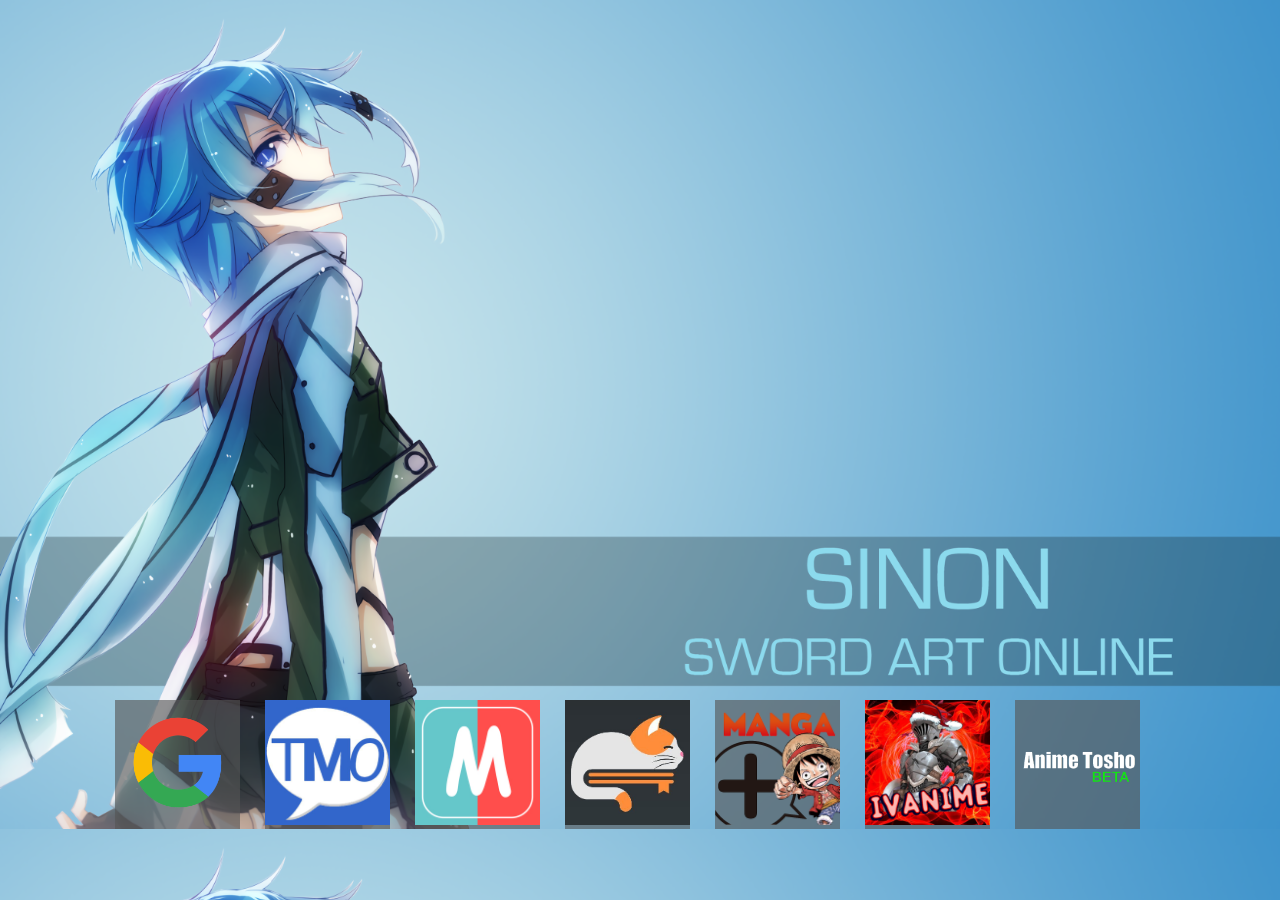
==== index.html @ f8b9cd94 "updated README" ====
<!DOCTYPE html>
<html>
<head>
  <title>MIE DA YO</title>
  <meta charset="UTF-8">
  <meta name="description" content="Konichiwa">
  <meta name="keywords" content="HTML, CSS, JavaScript">
  <link rel="icon" href="images/mie-dayo.ico">
  <link rel="stylesheet" href="css/nomalize.css">
  <link rel="stylesheet" href="css/estilos.css">
  <script src="codigo.js"></script> 
</head>
<body id="fondo">
  <div id="containerLogos">
    <a href="https://www.google.com.ar/"><img src="images/google.png"></a>
    <a href="https://lectortmo.com/"><img src="images/tmo.jpg"></a>
    <a href="https://natomanga.com/"><img src="images/mangaNato.jpg"></a>
    <a href="https://mangadex.org/"><img src="images/mangaDex.jpg"></a>
    <a href="https://mangaplus.shueisha.co.jp/updates"><img src="images/manga+.png"></a>
    <a href="https://www.ivanime.com/"><img src="images/ivanime.png"></a>
    <a href="https://animetosho.org/"><img src="images/animeTosho.png"></a>
  </div>
  <script>
    document.getElementById("fondo").style.backgroundImage = get_random_image();
  </script>
</body>
</html>
---- css/nomalize.css ----
/*! normalize.css v8.0.1 | MIT License | github.com/necolas/normalize.css */

/* Document
   ========================================================================== */

/**
 * 1. Correct the line height in all browsers.
 * 2. Prevent adjustments of font size after orientation changes in iOS.
 */

html {
  line-height: 1.15; /* 1 */
  -webkit-text-size-adjust: 100%; /* 2 */
}

/* Sections
   ========================================================================== */

/**
 * Remove the margin in all browsers.
 */

body {
  margin: 0;
}

/**
 * Render the `main` element consistently in IE.
 */

main {
  display: block;
}

/**
 * Correct the font size and margin on `h1` elements within `section` and
 * `article` contexts in Chrome, Firefox, and Safari.
 */

h1 {
  font-size: 2em;
  margin: 0.67em 0;
}

/* Grouping content
   ========================================================================== */

/**
 * 1. Add the correct box sizing in Firefox.
 * 2. Show the overflow in Edge and IE.
 */

hr {
  box-sizing: content-box; /* 1 */
  height: 0; /* 1 */
  overflow: visible; /* 2 */
}

/**
 * 1. Correct the inheritance and scaling of font size in all browsers.
 * 2. Correct the odd `em` font sizing in all browsers.
 */

pre {
  font-family: monospace, monospace; /* 1 */
  font-size: 1em; /* 2 */
}

/* Text-level semantics
   ========================================================================== */

/**
 * Remove the gray background on active links in IE 10.
 */

a {
  background-color: transparent;
}

/**
 * 1. Remove the bottom border in Chrome 57-
 * 2. Add the correct text decoration in Chrome, Edge, IE, Opera, and Safari.
 */

abbr[title] {
  border-bottom: none; /* 1 */
  text-decoration: underline; /* 2 */
  text-decoration: underline dotted; /* 2 */
}

/**
 * Add the correct font weight in Chrome, Edge, and Safari.
 */

b,
strong {
  font-weight: bolder;
}

/**
 * 1. Correct the inheritance and scaling of font size in all browsers.
 * 2. Correct the odd `em` font sizing in all browsers.
 */

code,
kbd,
samp {
  font-family: monospace, monospace; /* 1 */
  font-size: 1em; /* 2 */
}

/**
 * Add the correct font size in all browsers.
 */

small {
  font-size: 80%;
}

/**
 * Prevent `sub` and `sup` elements from affecting the line height in
 * all browsers.
 */

sub,
sup {
  font-size: 75%;
  line-height: 0;
  position: relative;
  vertical-align: baseline;
}

sub {
  bottom: -0.25em;
}

sup {
  top: -0.5em;
}

/* Embedded content
   ========================================================================== */

/**
 * Remove the border on images inside links in IE 10.
 */

img {
  border-style: none;
}

/* Forms
   ========================================================================== */

/**
 * 1. Change the font styles in all browsers.
 * 2. Remove the margin in Firefox and Safari.
 */

button,
input,
optgroup,
select,
textarea {
  font-family: inherit; /* 1 */
  font-size: 100%; /* 1 */
  line-height: 1.15; /* 1 */
  margin: 0; /* 2 */
}

/**
 * Show the overflow in IE.
 * 1. Show the overflow in Edge.
 */

button,
input { /* 1 */
  overflow: visible;
}

/**
 * Remove the inheritance of text transform in Edge, Firefox, and IE.
 * 1. Remove the inheritance of text transform in Firefox.
 */

button,
select { /* 1 */
  text-transform: none;
}

/**
 * Correct the inability to style clickable types in iOS and Safari.
 */

button,
[type="button"],
[type="reset"],
[type="submit"] {
  -webkit-appearance: button;
}

/**
 * Remove the inner border and padding in Firefox.
 */

button::-moz-focus-inner,
[type="button"]::-moz-focus-inner,
[type="reset"]::-moz-focus-inner,
[type="submit"]::-moz-focus-inner {
  border-style: none;
  padding: 0;
}

/**
 * Restore the focus styles unset by the previous rule.
 */

button:-moz-focusring,
[type="button"]:-moz-focusring,
[type="reset"]:-moz-focusring,
[type="submit"]:-moz-focusring {
  outline: 1px dotted ButtonText;
}

/**
 * Correct the padding in Firefox.
 */

fieldset {
  padding: 0.35em 0.75em 0.625em;
}

/**
 * 1. Correct the text wrapping in Edge and IE.
 * 2. Correct the color inheritance from `fieldset` elements in IE.
 * 3. Remove the padding so developers are not caught out when they zero out
 *    `fieldset` elements in all browsers.
 */

legend {
  box-sizing: border-box; /* 1 */
  color: inherit; /* 2 */
  display: table; /* 1 */
  max-width: 100%; /* 1 */
  padding: 0; /* 3 */
  white-space: normal; /* 1 */
}

/**
 * Add the correct vertical alignment in Chrome, Firefox, and Opera.
 */

progress {
  vertical-align: baseline;
}

/**
 * Remove the default vertical scrollbar in IE 10+.
 */

textarea {
  overflow: auto;
}

/**
 * 1. Add the correct box sizing in IE 10.
 * 2. Remove the padding in IE 10.
 */

[type="checkbox"],
[type="radio"] {
  box-sizing: border-box; /* 1 */
  padding: 0; /* 2 */
}

/**
 * Correct the cursor style of increment and decrement buttons in Chrome.
 */

[type="number"]::-webkit-inner-spin-button,
[type="number"]::-webkit-outer-spin-button {
  height: auto;
}

/**
 * 1. Correct the odd appearance in Chrome and Safari.
 * 2. Correct the outline style in Safari.
 */

[type="search"] {
  -webkit-appearance: textfield; /* 1 */
  outline-offset: -2px; /* 2 */
}

/**
 * Remove the inner padding in Chrome and Safari on macOS.
 */

[type="search"]::-webkit-search-decoration {
  -webkit-appearance: none;
}

/**
 * 1. Correct the inability to style clickable types in iOS and Safari.
 * 2. Change font properties to `inherit` in Safari.
 */

::-webkit-file-upload-button {
  -webkit-appearance: button; /* 1 */
  font: inherit; /* 2 */
}

/* Interactive
   ========================================================================== */

/*
 * Add the correct display in Edge, IE 10+, and Firefox.
 */

details {
  display: block;
}

/*
 * Add the correct display in all browsers.
 */

summary {
  display: list-item;
}

/* Misc
   ========================================================================== */

/**
 * Add the correct display in IE 10+.
 */

template {
  display: none;
}

/**
 * Add the correct display in IE 10.
 */

[hidden] {
  display: none;
}
---- css/estilos.css ----
body{
  background-size: cover;
  }

#imgLogo{
  width: 200px;
  height: 200px;
}

#containerLogos{
  display: flex;
  padding-top: 700px;
  background-color: rgba(240, 248, 255, 0);
  justify-content: center;
}

img{
  width: 125px;
  height: 125px;
}

a{
  margin-right: 25px;
  background-color: #5555559f;
}
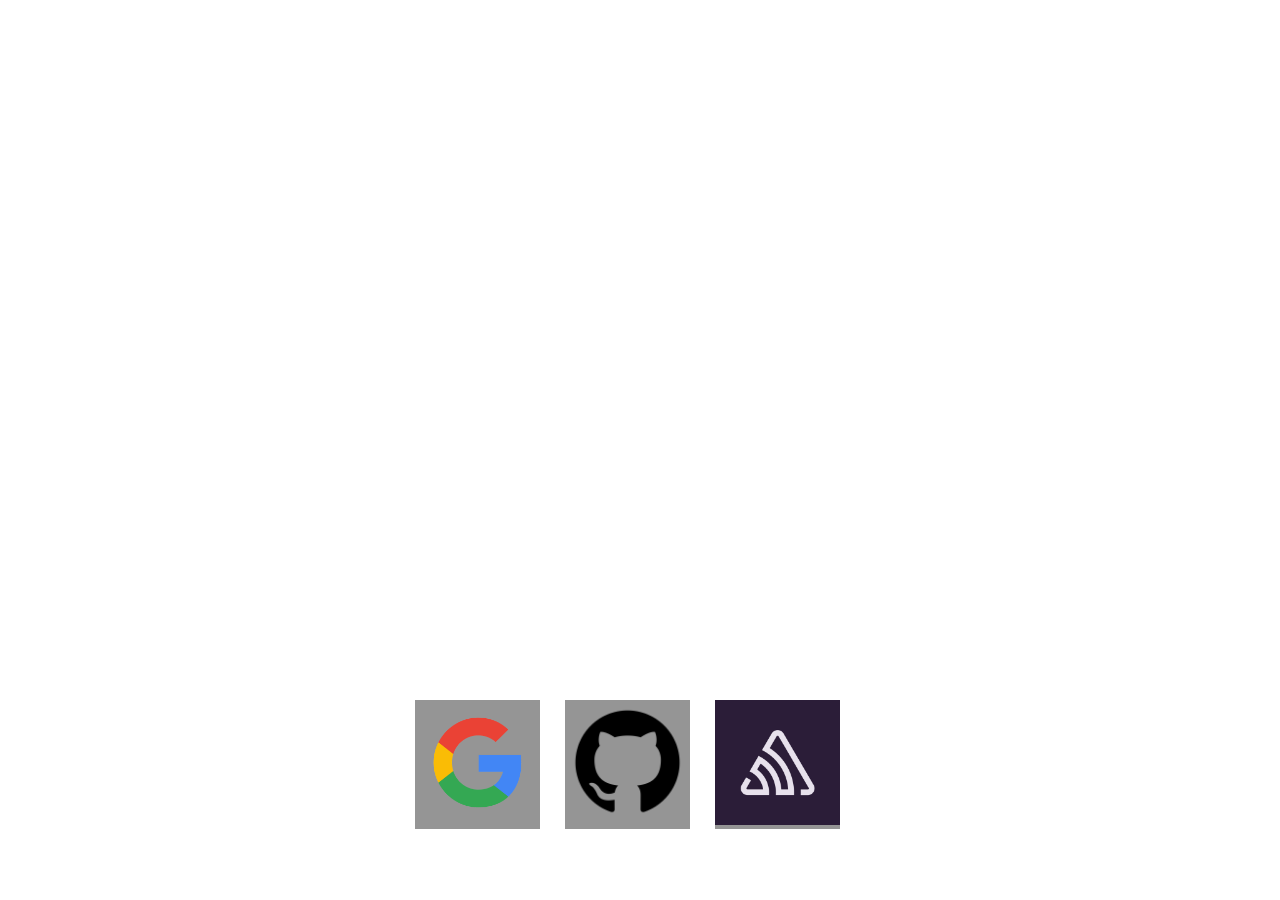
==== commit 2a8fd2f4: "first commit for master_work branch" ====
--- a/index.html
+++ b/index.html
@@ -1,9 +1,9 @@
 <!DOCTYPE html>
 <html>
 <head>
-  <title>MIE DA YO</title>
+  <title>PZKPFW</title>
   <meta charset="UTF-8">
-  <meta name="description" content="Konichiwa">
+  <meta name="description" content="GOATS">
   <meta name="keywords" content="HTML, CSS, JavaScript">
   <link rel="icon" href="images/mie-dayo.ico">
   <link rel="stylesheet" href="css/nomalize.css">
@@ -13,12 +13,8 @@
 <body id="fondo">
   <div id="containerLogos">
     <a href="https://www.google.com.ar/"><img src="images/google.png"></a>
-    <a href="https://lectortmo.com/"><img src="images/tmo.jpg"></a>
-    <a href="https://natomanga.com/"><img src="images/mangaNato.jpg"></a>
-    <a href="https://mangadex.org/"><img src="images/mangaDex.jpg"></a>
-    <a href="https://mangaplus.shueisha.co.jp/updates"><img src="images/manga+.png"></a>
-    <a href="https://www.ivanime.com/"><img src="images/ivanime.png"></a>
-    <a href="https://animetosho.org/"><img src="images/animeTosho.png"></a>
+    <a href="https://github.com/"><img src="images/github.png"></a>
+    <a href="https://itec-nadcarlos.sentry.io/issues/?project=4507817865445376"><img src="images/sentry.png"></a>
   </div>
   <script>
     document.getElementById("fondo").style.backgroundImage = get_random_image();
--- a/css/estilos.css
+++ b/css/estilos.css
@@ -1,5 +1,5 @@
 body{
-  background-size: cover;
+  background-size: auto;
   }
 
 #imgLogo{
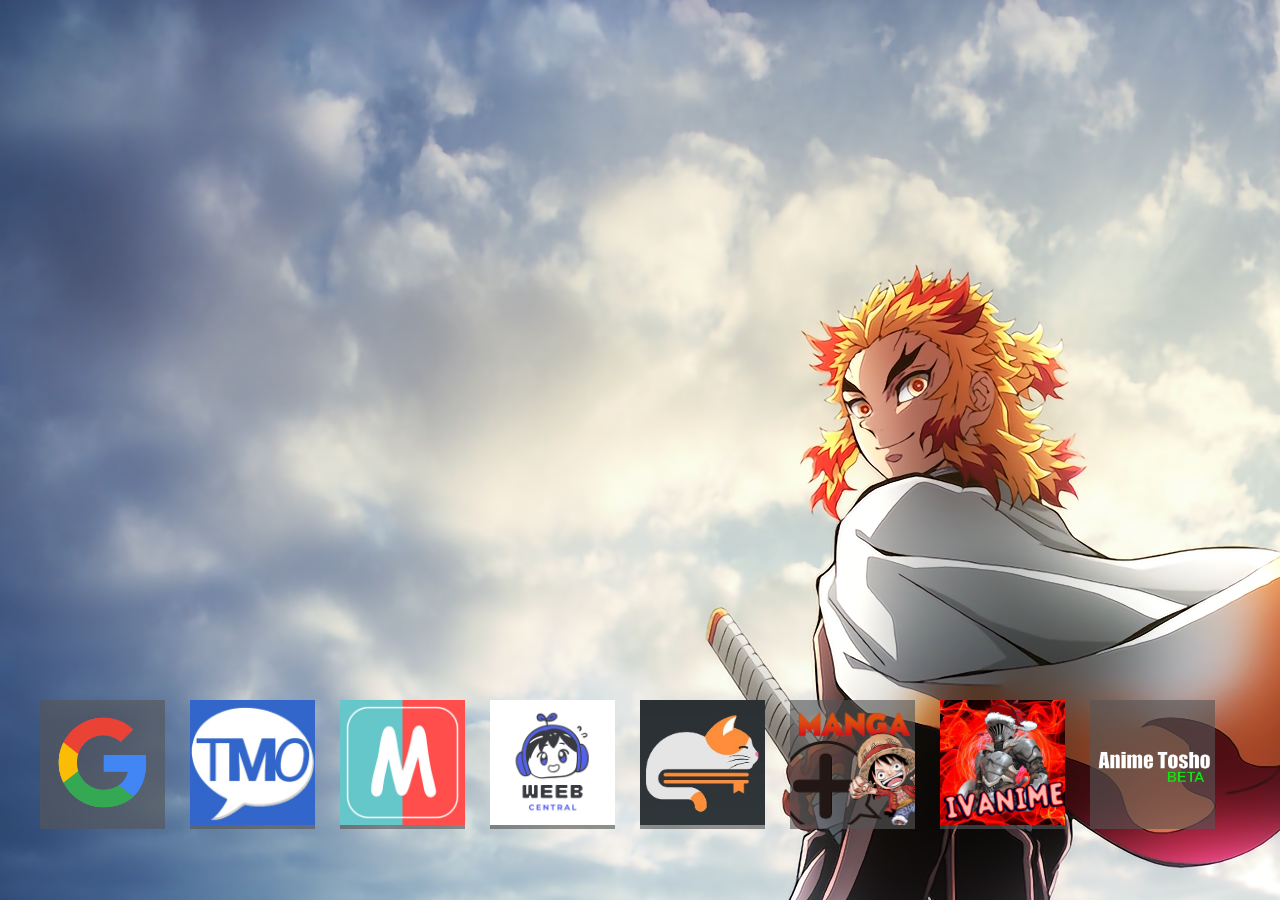
==== commit 431c615b: "added weeb_central" ====
--- a/index.html
+++ b/index.html
@@ -1,9 +1,9 @@
 <!DOCTYPE html>
 <html>
 <head>
-  <title>PZKPFW</title>
+  <title>MIE DA YO</title>
   <meta charset="UTF-8">
-  <meta name="description" content="GOATS">
+  <meta name="description" content="Konichiwa">
   <meta name="keywords" content="HTML, CSS, JavaScript">
   <link rel="icon" href="images/mie-dayo.ico">
   <link rel="stylesheet" href="css/nomalize.css">
@@ -13,8 +13,13 @@
 <body id="fondo">
   <div id="containerLogos">
     <a href="https://www.google.com.ar/"><img src="images/google.png"></a>
-    <a href="https://github.com/"><img src="images/github.png"></a>
-    <a href="https://itec-nadcarlos.sentry.io/issues/?project=4507817865445376"><img src="images/sentry.png"></a>
+    <a href="https://lectortmo.com/"><img src="images/tmo.jpg"></a>
+    <a href="https://natomanga.com/"><img src="images/mangaNato.jpg"></a>
+    <a href="https://weebcentral.com/"><img src="images/weeb_central.png"></a>
+    <a href="https://mangadex.org/"><img src="images/mangaDex.jpg"></a>
+    <a href="https://mangaplus.shueisha.co.jp/updates"><img src="images/manga+.png"></a>
+    <a href="https://www.ivanime.com/"><img src="images/ivanime.png"></a>
+    <a href="https://animetosho.org/"><img src="images/animeTosho.png"></a>
   </div>
   <script>
     document.getElementById("fondo").style.backgroundImage = get_random_image();
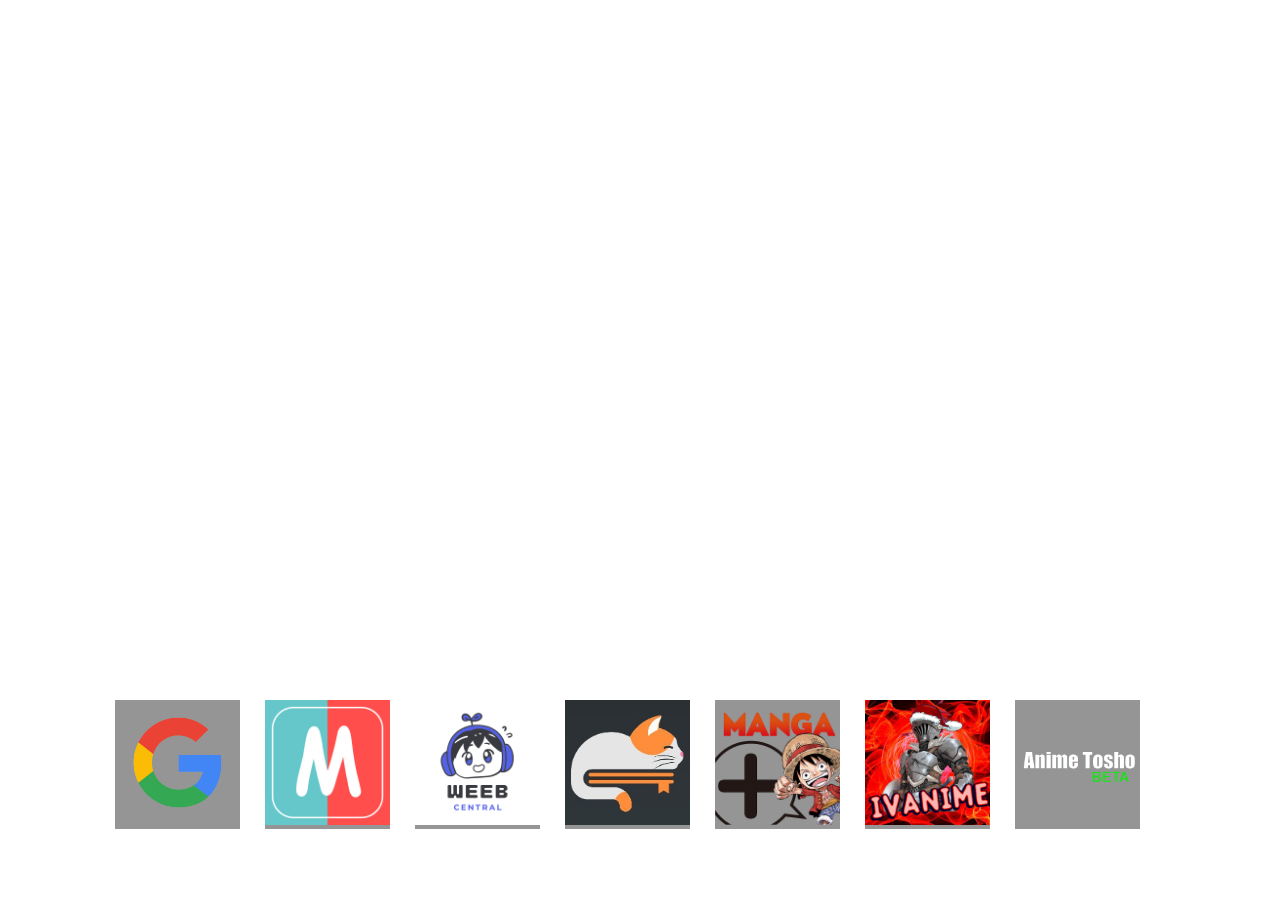
==== commit 7de9d39e: "removed tmo, added nabe" ====
--- a/index.html
+++ b/index.html
@@ -13,7 +13,6 @@
 <body id="fondo">
   <div id="containerLogos">
     <a href="https://www.google.com.ar/"><img src="images/google.png"></a>
-    <a href="https://lectortmo.com/"><img src="images/tmo.jpg"></a>
     <a href="https://natomanga.com/"><img src="images/mangaNato.jpg"></a>
     <a href="https://weebcentral.com/"><img src="images/weeb_central.png"></a>
     <a href="https://mangadex.org/"><img src="images/mangaDex.jpg"></a>
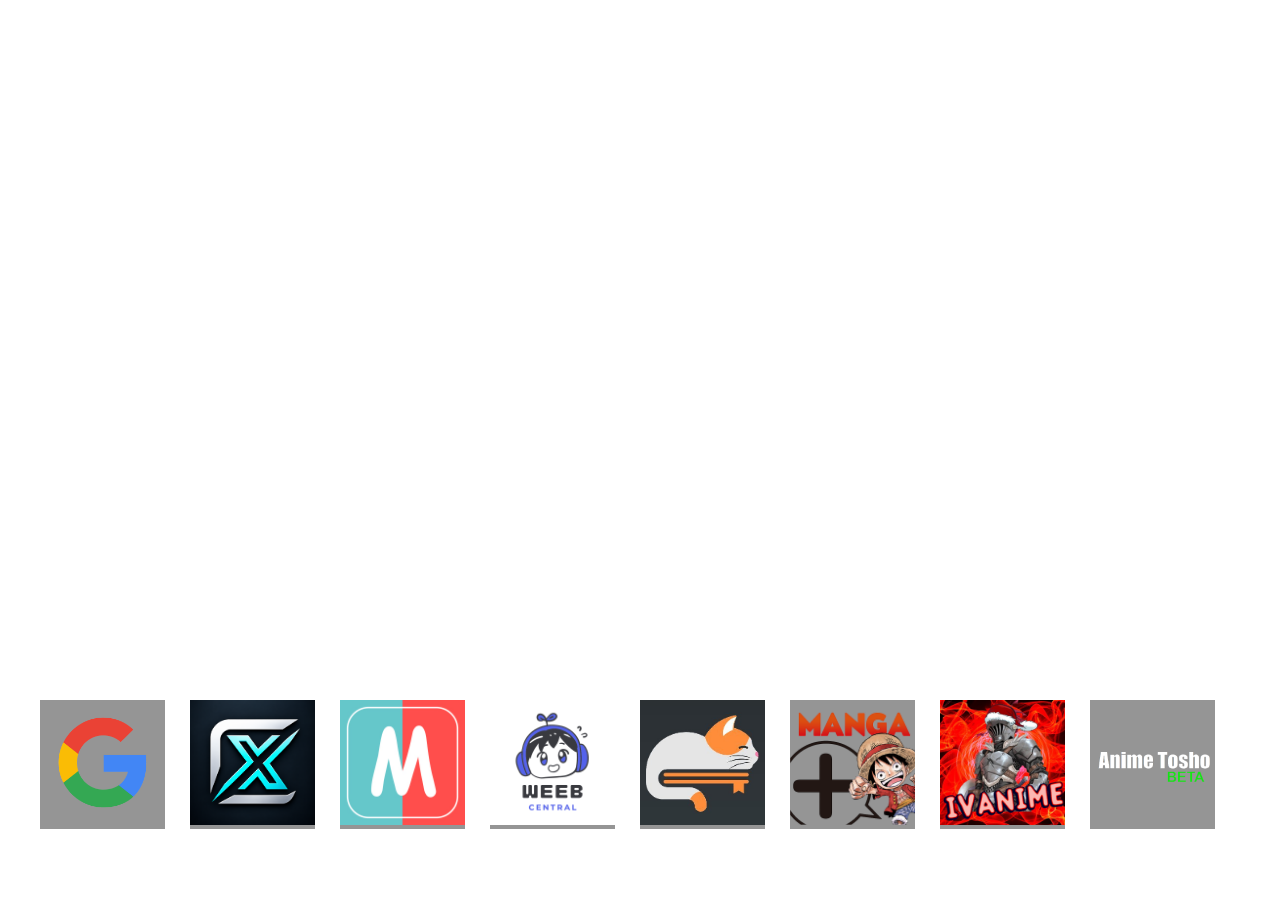
==== commit 6f663ead: "added comix" ====
--- a/index.html
+++ b/index.html
@@ -13,15 +13,17 @@
 <body id="fondo">
   <div id="containerLogos">
     <a href="https://www.google.com.ar/"><img src="images/google.png"></a>
+    <a href="https://comix.to/"><img src="images/comix.png"></a>
     <a href="https://natomanga.com/"><img src="images/mangaNato.jpg"></a>
     <a href="https://weebcentral.com/"><img src="images/weeb_central.png"></a>
     <a href="https://mangadex.org/"><img src="images/mangaDex.jpg"></a>
     <a href="https://mangaplus.shueisha.co.jp/updates"><img src="images/manga+.png"></a>
     <a href="https://www.ivanime.com/"><img src="images/ivanime.png"></a>
-    <a href="https://animetosho.org/"><img src="images/animeTosho.png"></a>
+    <a href="https://animetosho.xyz/"><img src="images/animeTosho.png"></a>
   </div>
   <script>
     document.getElementById("fondo").style.backgroundImage = get_random_image();
+    /*document.getElementById("fondo").style.backgroundImage = get_fixed_image(your index in the array here);*/
   </script>
 </body>
 </html>
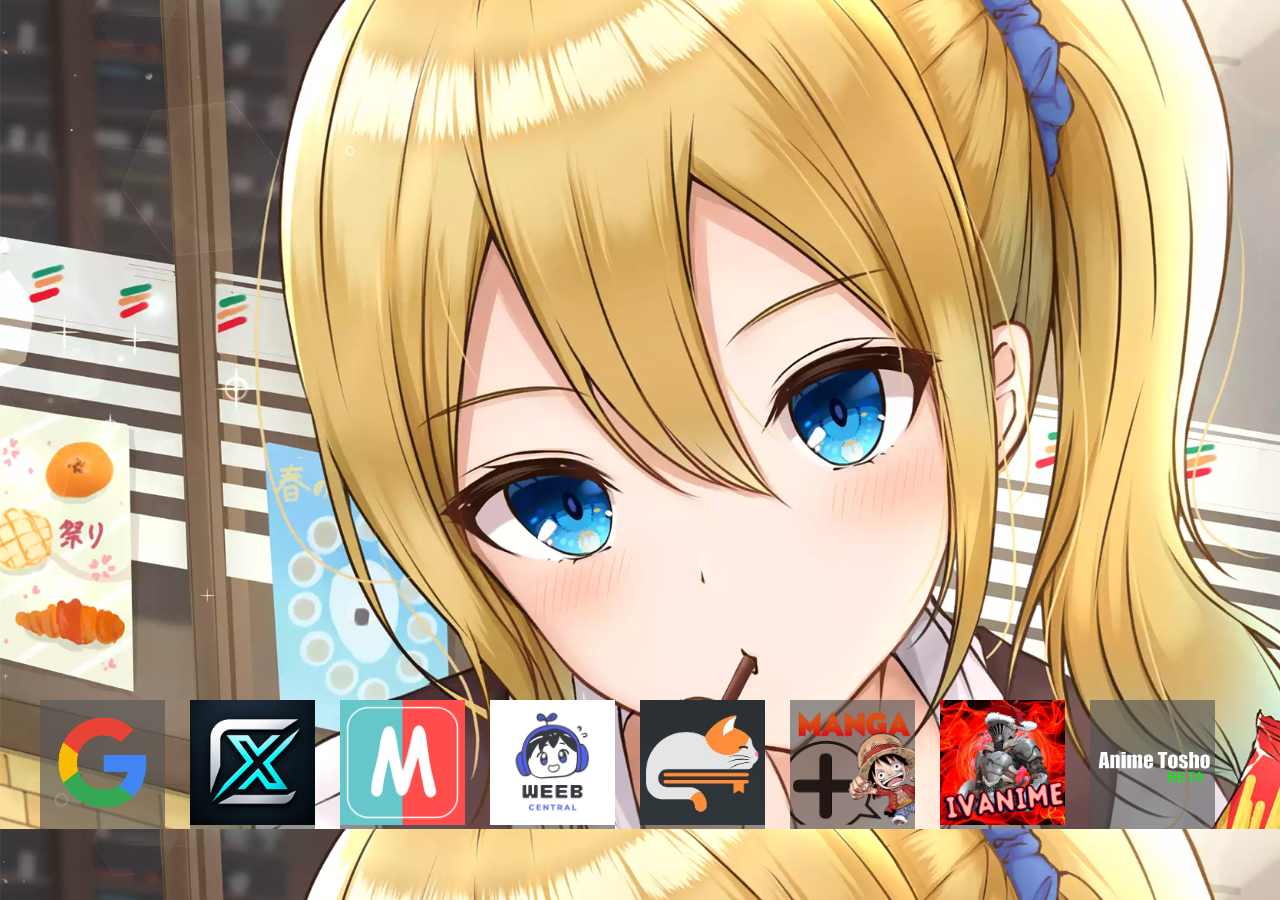
==== commit 92842eb9: "completeted combined version" ====
--- a/index.html
+++ b/index.html
@@ -5,24 +5,27 @@
   <meta charset="UTF-8">
   <meta name="description" content="Konichiwa">
   <meta name="keywords" content="HTML, CSS, JavaScript">
-  <link rel="icon" href="images/mie-dayo.ico">
+  <link rel="icon" href="images_main/mie-dayo.ico">
   <link rel="stylesheet" href="css/nomalize.css">
   <link rel="stylesheet" href="css/estilos.css">
   <script src="codigo.js"></script> 
 </head>
 <body id="fondo">
+  <form class="hidden-form" action="work.html">
+      <input type="submit" value=""/>
+  </form>
   <div id="containerLogos">
-    <a href="https://www.google.com.ar/"><img src="images/google.png"></a>
-    <a href="https://comix.to/"><img src="images/comix.png"></a>
-    <a href="https://natomanga.com/"><img src="images/mangaNato.jpg"></a>
-    <a href="https://weebcentral.com/"><img src="images/weeb_central.png"></a>
-    <a href="https://mangadex.org/"><img src="images/mangaDex.jpg"></a>
-    <a href="https://mangaplus.shueisha.co.jp/updates"><img src="images/manga+.png"></a>
-    <a href="https://www.ivanime.com/"><img src="images/ivanime.png"></a>
-    <a href="https://animetosho.xyz/"><img src="images/animeTosho.png"></a>
+    <a href="https://www.google.com.ar/"><img src="images_main/google.png"></a>
+    <a href="https://comix.to/"><img src="images_main/comix.png"></a>
+    <a href="https://natomanga.com/"><img src="images_main/mangaNato.jpg"></a>
+    <a href="https://weebcentral.com/"><img src="images_main/weeb_central.png"></a>
+    <a href="https://mangadex.org/"><img src="images_main/mangaDex.jpg"></a>
+    <a href="https://mangaplus.shueisha.co.jp/updates"><img src="images_main/manga+.png"></a>
+    <a href="https://www.ivanime.com/"><img src="images_main/ivanime.png"></a>
+    <a href="https://animetosho.net/"><img src="images_main/animeTosho.png"></a>
   </div>
   <script>
-    document.getElementById("fondo").style.backgroundImage = get_random_image();
+    document.getElementById("fondo").style.backgroundImage = get_random_image(area="main");
     /*document.getElementById("fondo").style.backgroundImage = get_fixed_image(your index in the array here);*/
   </script>
 </body>
--- a/css/estilos.css
+++ b/css/estilos.css
@@ -1,5 +1,5 @@
 body{
-  background-size: auto;
+  background-size: cover;
   }
 
 #imgLogo{
@@ -22,4 +22,20 @@
 a{
   margin-right: 25px;
   background-color: #5555559f;
+}
+
+.hidden-form {
+    position: fixed;
+    top: 0;
+    right: 0;
+    z-index: 9999;
+}
+
+.hidden-form input[type="submit"] {
+    all: unset;
+    width: 150px;
+    height: 150px;
+    cursor: default;
+    background: transparent;
+    border: none;
 }
